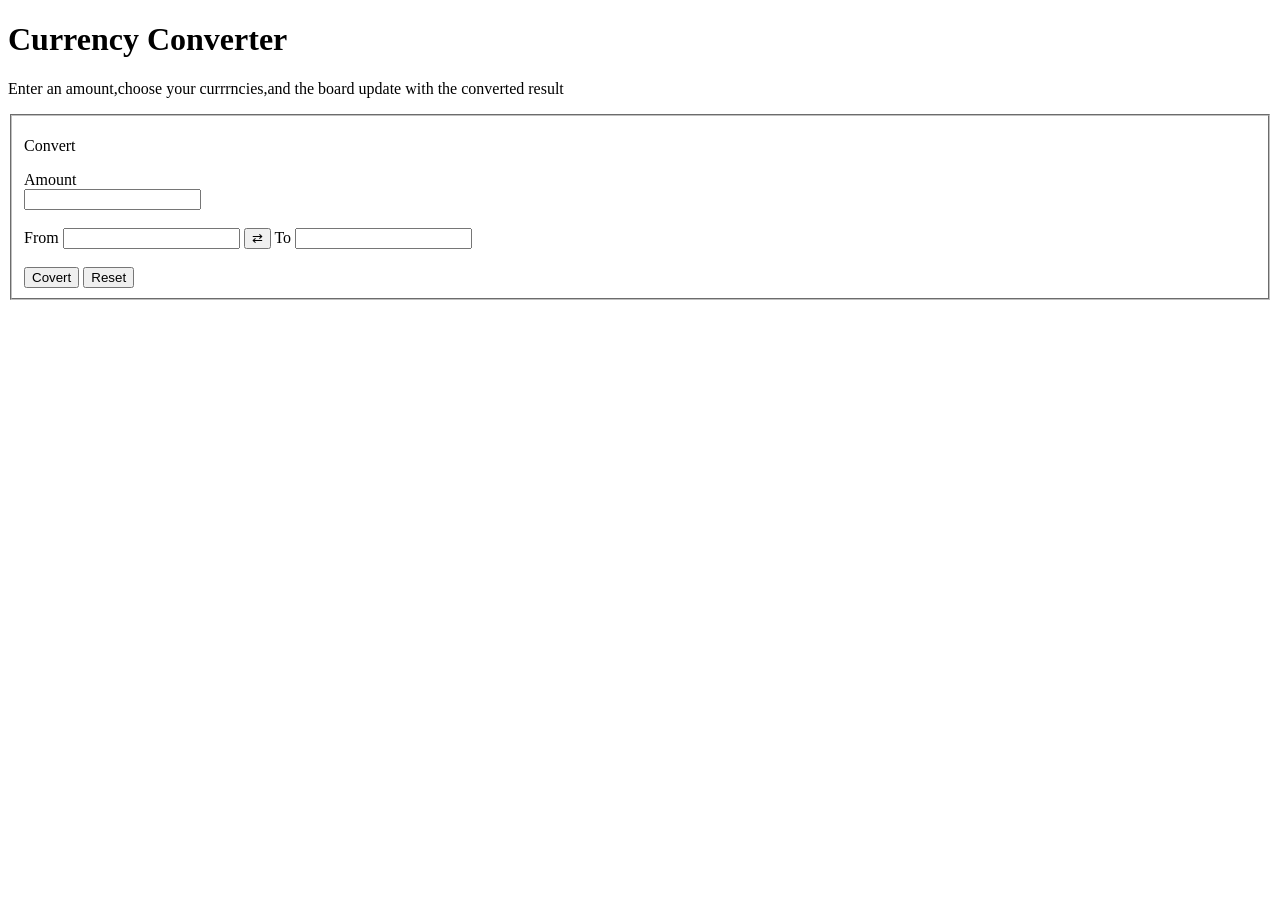
==== minproject.html @ ee6924d1 "minproject commit" ====
<!DOCTYPE html>
<html lang="en">

<head>
    <meta charset="UTF-8">
    <meta name="viewport" content="width=device-width, initial-scale=1.0">
    <title>Currency Converter</title>
</head>

<body>
    <header>
        <h1>Currency Converter</h1>
        <p>Enter an amount,choose your currrncies,and the board update with the converted result</p>
    </header>
    <fieldset>
        <p>Convert</p>
        <label for="name">Amount</label><br>
        <input type="number" id="name" name="name"><br><br>

        <label for="mk">From</label>
        <input type="text" id="mk" name="mk">

        <button type="button" id="symball" aria-label="Swap currencies">⇄</button>

        <label for="dollor">To</label>
        <input type="text" id="dollor"><br><br>

        <button type="button">Covert</button>

        <button type="button">Reset</button>

    </fieldset>

</body>

</html>
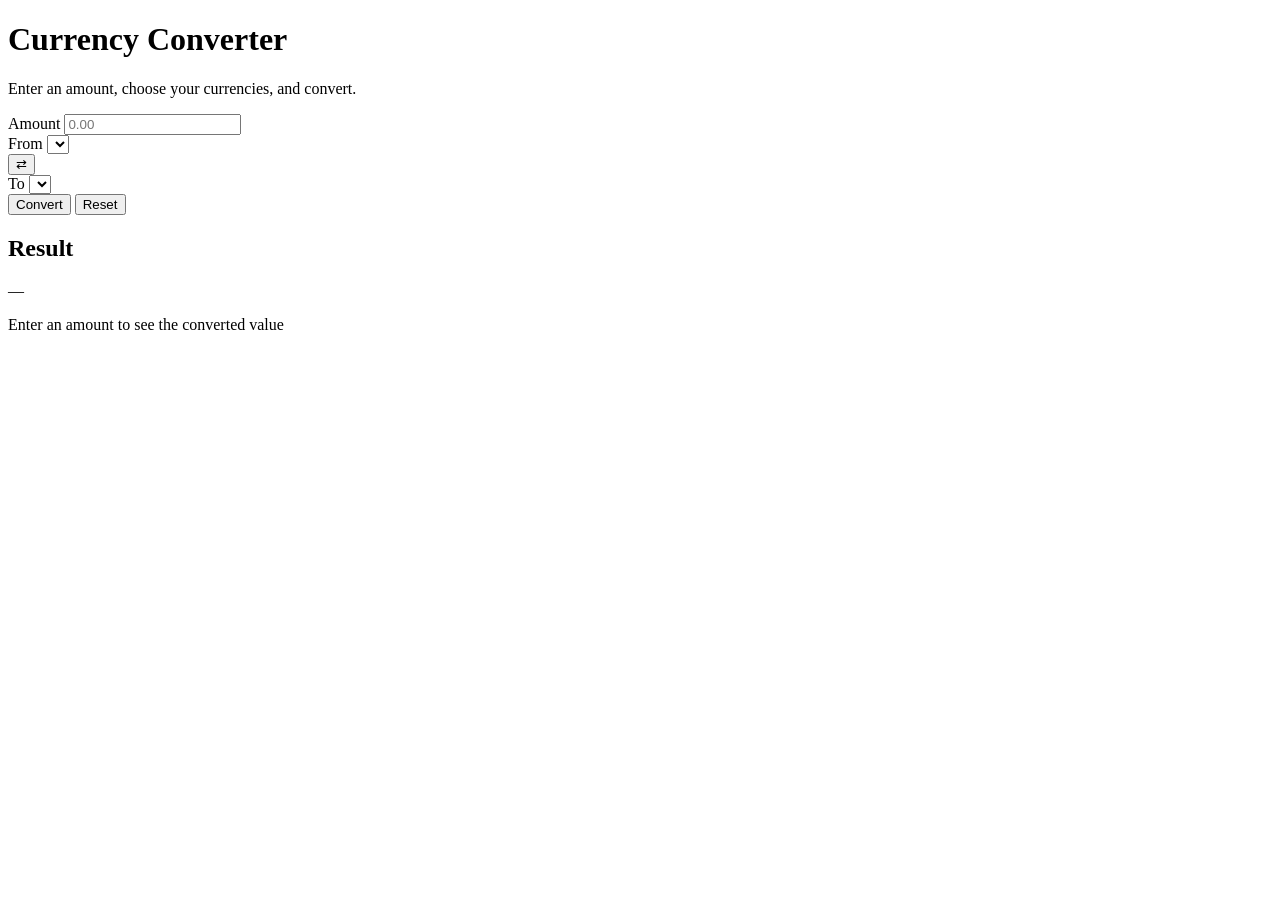
==== commit ecf40fb7: "html-complete" ====
--- a/minproject.html
+++ b/minproject.html
@@ -1,36 +1,53 @@
 <!DOCTYPE html>
 <html lang="en">
+<head>
+  <meta charset="UTF-8">
+  <meta name="viewport" content="width=device-width, initial-scale=1.0">
+  <title>Currency Converter</title>
+  <link rel="stylesheet" href="style.css">
+</head>
+<body>
 
-<head>
-    <meta charset="UTF-8">
-    <meta name="viewport" content="width=device-width, initial-scale=1.0">
-    <title>Currency Converter</title>
-</head>
+  <header>
+    <h1>Currency Converter</h1>
+    <p>Enter an amount, choose your currencies, and convert.</p>
+  </header>
 
-<body>
-    <header>
-        <h1>Currency Converter</h1>
-        <p>Enter an amount,choose your currrncies,and the board update with the converted result</p>
-    </header>
-    <fieldset>
-        <p>Convert</p>
-        <label for="name">Amount</label><br>
-        <input type="number" id="name" name="name"><br><br>
+  <main>
+    <form id="converter-form">
+      <div class="field">
+        <label for="amount">Amount</label>
+        <input type="number" id="amount" step="any" placeholder="0.00">
+        <div class="error-msg" id="amount-error"></div>
+      </div>
 
-        <label for="mk">From</label>
-        <input type="text" id="mk" name="mk">
+      <div class="pair-row">
+        <div class="field">
+          <label for="from-currency">From</label>
+          <select id="from-currency"></select>
+        </div>
 
-        <button type="button" id="symball" aria-label="Swap currencies">⇄</button>
+        <button type="button" id="swap-btn" aria-label="Swap currencies">⇄</button>
 
-        <label for="dollor">To</label>
-        <input type="text" id="dollor"><br><br>
+        <div class="field">
+          <label for="to-currency">To</label>
+          <select id="to-currency"></select>
+        </div>
+      </div>
 
-        <button type="button">Covert</button>
+      <div class="actions">
+        <button type="submit" class="primary">Convert</button>
+        <button type="button" id="reset-btn">Reset</button>
+      </div>
+    </form>
 
-        <button type="button">Reset</button>
+    <section class="result" id="result">
+      <h2>Result</h2>
+      <p class="result-amount" id="result-amount">—</p>
+      <p class="result-sub" id="result-sub">Enter an amount to see the converted value</p>
+    </section>
+  </main>
 
-    </fieldset>
-
+  <script src="script.js"></script>
 </body>
-
 </html>
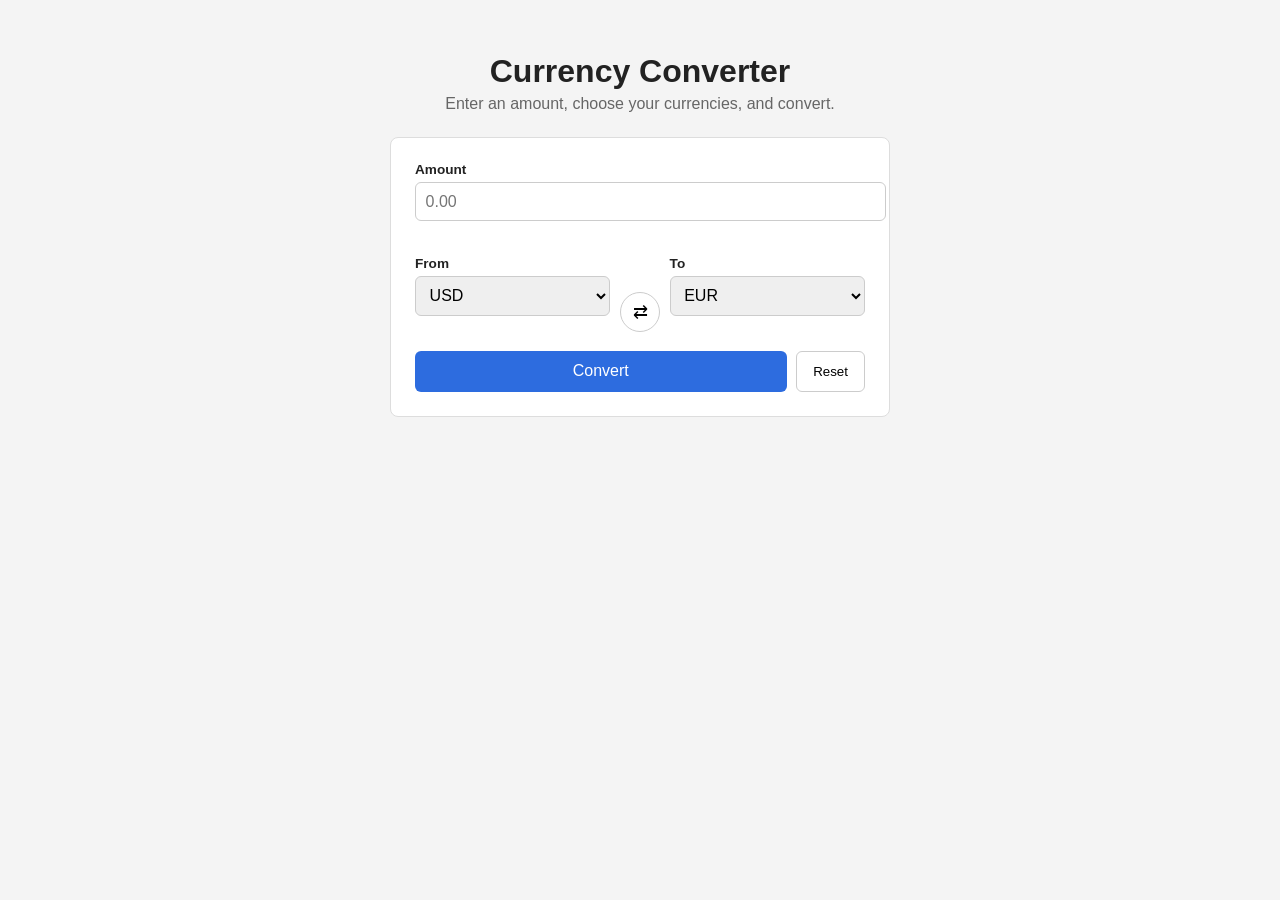
==== commit c63ef0fb: "complete project" ====
--- a/minproject.html
+++ b/minproject.html
@@ -7,12 +7,12 @@
   <link rel="stylesheet" href="style.css">
 </head>
 <body>
-
+ 
   <header>
     <h1>Currency Converter</h1>
     <p>Enter an amount, choose your currencies, and convert.</p>
   </header>
-
+ 
   <main>
     <form id="converter-form">
       <div class="field">
@@ -20,34 +20,28 @@
         <input type="number" id="amount" step="any" placeholder="0.00">
         <div class="error-msg" id="amount-error"></div>
       </div>
-
+ 
       <div class="pair-row">
         <div class="field">
           <label for="from-currency">From</label>
           <select id="from-currency"></select>
         </div>
-
+ 
         <button type="button" id="swap-btn" aria-label="Swap currencies">⇄</button>
-
+ 
         <div class="field">
           <label for="to-currency">To</label>
           <select id="to-currency"></select>
         </div>
       </div>
-
+ 
       <div class="actions">
         <button type="submit" class="primary">Convert</button>
         <button type="button" id="reset-btn">Reset</button>
       </div>
     </form>
-
-    <section class="result" id="result">
-      <h2>Result</h2>
-      <p class="result-amount" id="result-amount">—</p>
-      <p class="result-sub" id="result-sub">Enter an amount to see the converted value</p>
-    </section>
   </main>
-
-  <script src="script.js"></script>
+ 
+  <script src="javascript.js"></script>
 </body>
 </html>
--- a/style.css
+++ b/style.css
@@ -0,0 +1,140 @@
+ CSS
+* {
+  box-sizing: border-box;
+}
+ 
+body {
+  font-family: Arial, sans-serif;
+  background: #f4f4f4;
+  color: #222;
+  margin: 0;
+  padding: 2rem 1rem;
+}
+ 
+header {
+  max-width: 500px;
+  margin: 0 auto 1.5rem;
+  text-align: center;
+}
+ 
+header h1 {
+  margin-bottom: 0.3rem;
+}
+ 
+header p {
+  color: #666;
+  margin: 0;
+}
+ 
+main {
+  max-width: 500px;
+  margin: 0 auto;
+}
+ 
+form {
+  background: #fff;
+  border: 1px solid #ddd;
+  border-radius: 8px;
+  padding: 1.5rem;
+}
+ 
+.field {
+  margin-bottom: 1rem;
+}
+ 
+.field label {
+  display: block;
+  font-size: 0.85rem;
+  font-weight: bold;
+  margin-bottom: 0.3rem;
+}
+ 
+.field input,
+.field select {
+  width: 100%;
+  padding: 0.6rem;
+  border: 1px solid #ccc;
+  border-radius: 6px;
+  font-size: 1rem;
+}
+ 
+.field input:focus,
+.field select:focus,
+button:focus {
+  outline: 2px solid #2d6cdf;
+}
+ 
+.field input.invalid {
+  border-color: #c0392b;
+  background: #fdecea;
+}
+ 
+.error-msg {
+  color: #c0392b;
+  font-size: 0.8rem;
+  min-height: 1.1em;
+  margin-top: 0.3rem;
+}
+ 
+.pair-row {
+  display: grid;
+  grid-template-columns: 1fr auto 1fr;
+  gap: 0.6rem;
+  align-items: end;
+}
+ 
+#swap-btn {
+  width: 40px;
+  height: 40px;
+  border-radius: 50%;
+  border: 1px solid #ccc;
+  background: #fff;
+  cursor: pointer;
+  font-size: 1.1rem;
+}
+ 
+#swap-btn:hover {
+  background: #eee;
+}
+ 
+.actions {
+  display: flex;
+  gap: 0.6rem;
+  margin-top: 1.2rem;
+}
+ 
+button.primary {
+  flex: 1;
+  background: #2d6cdf;
+  color: #fff;
+  border: none;
+  padding: 0.7rem;
+  border-radius: 6px;
+  font-size: 1rem;
+  cursor: pointer;
+}
+ 
+button.primary:hover {
+  background: #1f56b8;
+}
+ 
+#reset-btn {
+  background: #fff;
+  border: 1px solid #ccc;
+  padding: 0.7rem 1rem;
+  border-radius: 6px;
+  cursor: pointer;
+}
+ 
+#reset-btn:hover {
+  background: #eee;
+}
+ 
+@media (max-width: 480px) {
+  .pair-row {
+    grid-template-columns: 1fr;
+  }
+  #swap-btn {
+    justify-self: center;
+  }
+}
